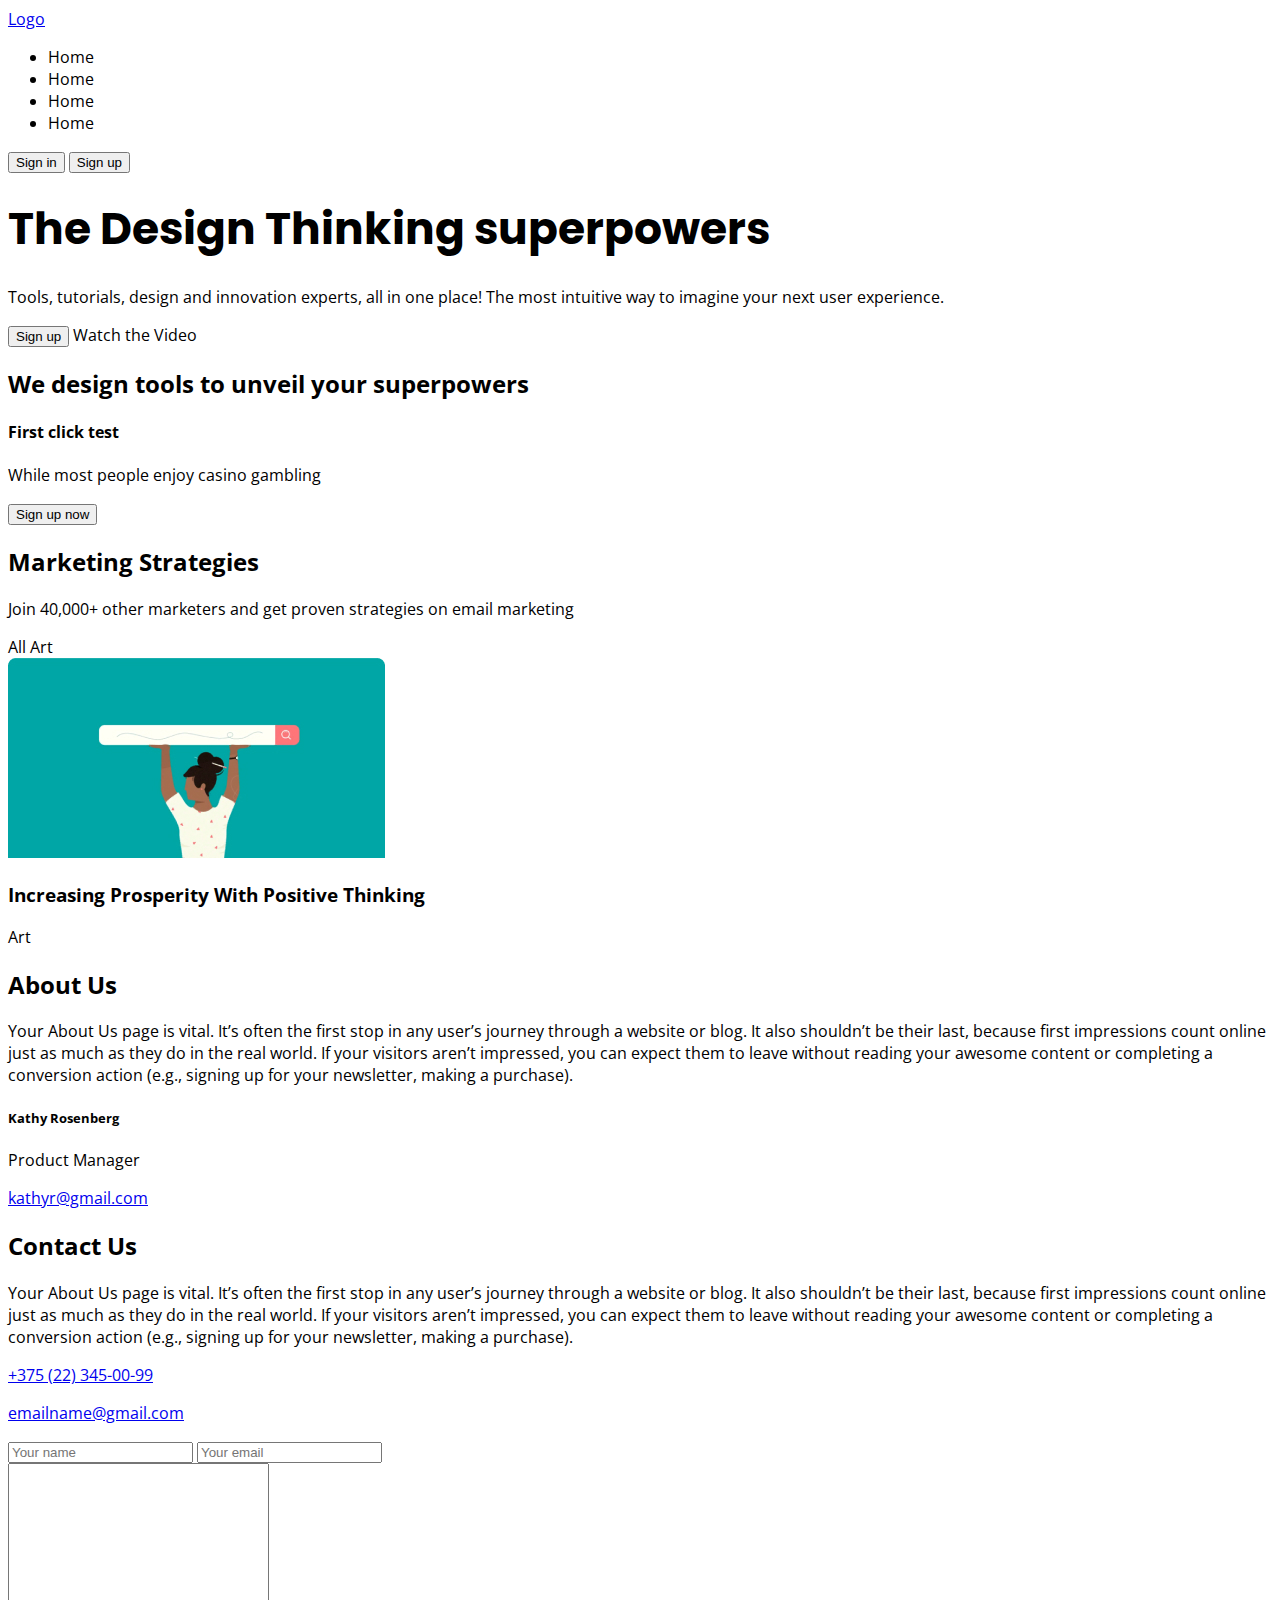
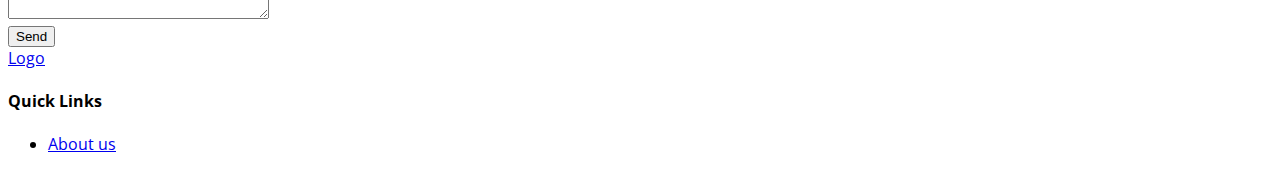
==== Friday live coding/index.html @ c36d3952 "Add fridayLiveCoding folder" ====
<!DOCTYPE html>
<html lang="en">
    <head>
        <meta charset="UTF-8">
        <meta http-equiv="X-UA-Compatible" content="IE=edge">
        <meta name="viewport" content="width=device-width, initial-scale=1.0">
        <title>Friday live coding</title>
        <link href="https://fonts.googleapis.com/css2?family=Open+Sans:wght@400;700&family=Poppins:wght@400;700&display=swap" rel="stylesheet">
        <link rel="stylesheet" href="style.css">
    </head>
    <body>
        <header class="header">
            <div class="wrapper">
                <a href="#" class="logo">Logo</a>
                <nav class="header_navigation">
                    <ul class="navigation">
                        <li>Home</li>
                        <li>Home</li>
                        <li>Home</li>
                        <li>Home</li>
                    </ul>
                </nav>
                <div class="header_buttons">
                    <button class="button button_bordered">Sign in</button>
                    <button class="button button_colored">Sign up</button>
                </div>
            </div>
        </header>
        <section class="promo">
            <div class="wrapper">
                <div class="promo_content">
                    <h1>The Design Thinking superpowers</h1>
                    <p>Tools, tutorials, design and innovation experts, all in
                        one place! The most intuitive way to imagine your next
                        user experience.</p>
                    <div class="promo_buttons">
                        <button class="button button_colored">Sign up</button>
                        <a href="#" class="link-button"></a>
                        <span class="ico ico_play">Watch the Video</span>
                    </div>
                </div>
            </div>
        </section>
        <section class="tools">
            <div class="wrapper">
                <h2>We design tools to unveil your superpowers</h2>
                <div class="layout-4-column">
                    <div class="tool">
                        <div class="tool_icon">
                            <span class="icon-square icon-square_lilium"></span>
                        </div>
                        <h4>First click test</h4>
                        <p>While most people enjoy
                            casino gambling</p>
                    </div>
                </div>
                <div class="tools-button">
                    <button class="button button_colored">Sign up now</button>
                </div>
            </div>
        </section>
        <section class="strategies">
            <div class="wrapper">
                <h2>Marketing Strategies</h2>
                <p class="strategies_description">Join 40,000+ other marketers
                    and
                    get proven strategies on email marketing </p>
                <div class="strategies_tags">
                    <span class="tag tag_selected">All</span>
                    <span class="tag tag_bordered">Art</span>
                </div>
                <div class="layout-3-column">
                    <div class="strategy block-shadowed">
                        <img src="./img/strategies/1.jpg" alt="strategy">
                        <h3>Increasing Prosperity With Positive Thinking</h3>
                        <div class="strategies_tags">
                            <span class="tag tag_colored">Art</span>
                        </div>
                    </div>
                </div>
            </div>
        </section>
        <section class="about-us">
            <div class="wrapper">
                <h2>About Us</h2>
                <p>Your About Us page is vital. It’s often the first stop in any
                    user’s journey through a website or blog. It also shouldn’t
                    be their last, because first impressions count online just
                    as much as they do in the real world. If your visitors
                    aren’t impressed, you can expect them to leave without
                    reading your awesome content or completing a conversion
                    action (e.g., signing up for your newsletter, making a
                    purchase).</p>
                <div class="layout-3-column">
                    <div class="employee block-shadowed">
                        <div class="employee_content">
                            <h5>Kathy Rosenberg</h5>
                            <p class="employee_title">Product Manager</p>
                            <a href="mailto:kathyr@gmail.com">kathyr@gmail.com</a>
                        </div>
                    </div>
                </div>
            </div>
        </section>
        <section class="contact-us">
            <div class="wrapper">
                <h2>Contact Us</h2>
                <div class="layout-2-column">
                    <div class="contact-us_content">
                         <p>Your About Us page is vital. It’s often the first stop in any user’s journey through a website or blog. It also shouldn’t be their last, because first impressions count online just as much as they do in the real world. If your visitors aren’t impressed, you can expect them to leave without reading your awesome content or completing a conversion action (e.g., signing up for your newsletter, making a purchase).</p>
                         <p>
                            <span class="ico ico_phone"></span> <a href="tel:+375 (211422) 345-00-99">+375 (22) 345-00-99</a>
                            </a>
                         </p>
                          <p>
                            <span class="ico ico_letter"></span> <a href="mailto:emailname@gmail.com">emailname@gmail.com</a>
                            </a>
                         </p>
                    </div>
                    <div class="contact-us_form">
                        <form action method="post" >
                         <div class="layout-2-column">
                            <input type="text" name="name" placeholder="Your name" >
                            <input type="email" name="email" placeholder="Your email" >
                         </div>   
                         <textarea name="question" id="" cols="30" rows="10"></textarea>
                         <div class="contact-us_button">
                            <button type="submit" class="button button_colored">Send</button>
                         </div>
                        </form>
                    </div>
                </div>               
            </div>
        </section>
        <footer class="footer">
            <div class="wrapper">
                <div class="layout-4-column">
                    <a href="#" class="logo">Logo</a>
                    <div class="footer-navigation">
                        <h4>Quick Links</h4>
                        <ul class="footer-navigation_links">
                            <li><a href="#">About us</a> </li>
                        </ul>

                    </div>
                </div>
            </div>
        </footer>
    </body>
</html>
---- Friday live coding/style.css ----
html {
    font-size: 10px;
}

body {
    font-size: 1.6rem;
    font-family: 'Open Sans', Verdana, sans-serif;
}

h1 {
 font-family: 'Poppins', Verdana, sans-serif;
 font-style: normal;
 font-weight: 700;
 font-size: 44px;
 line-height: 54px
}
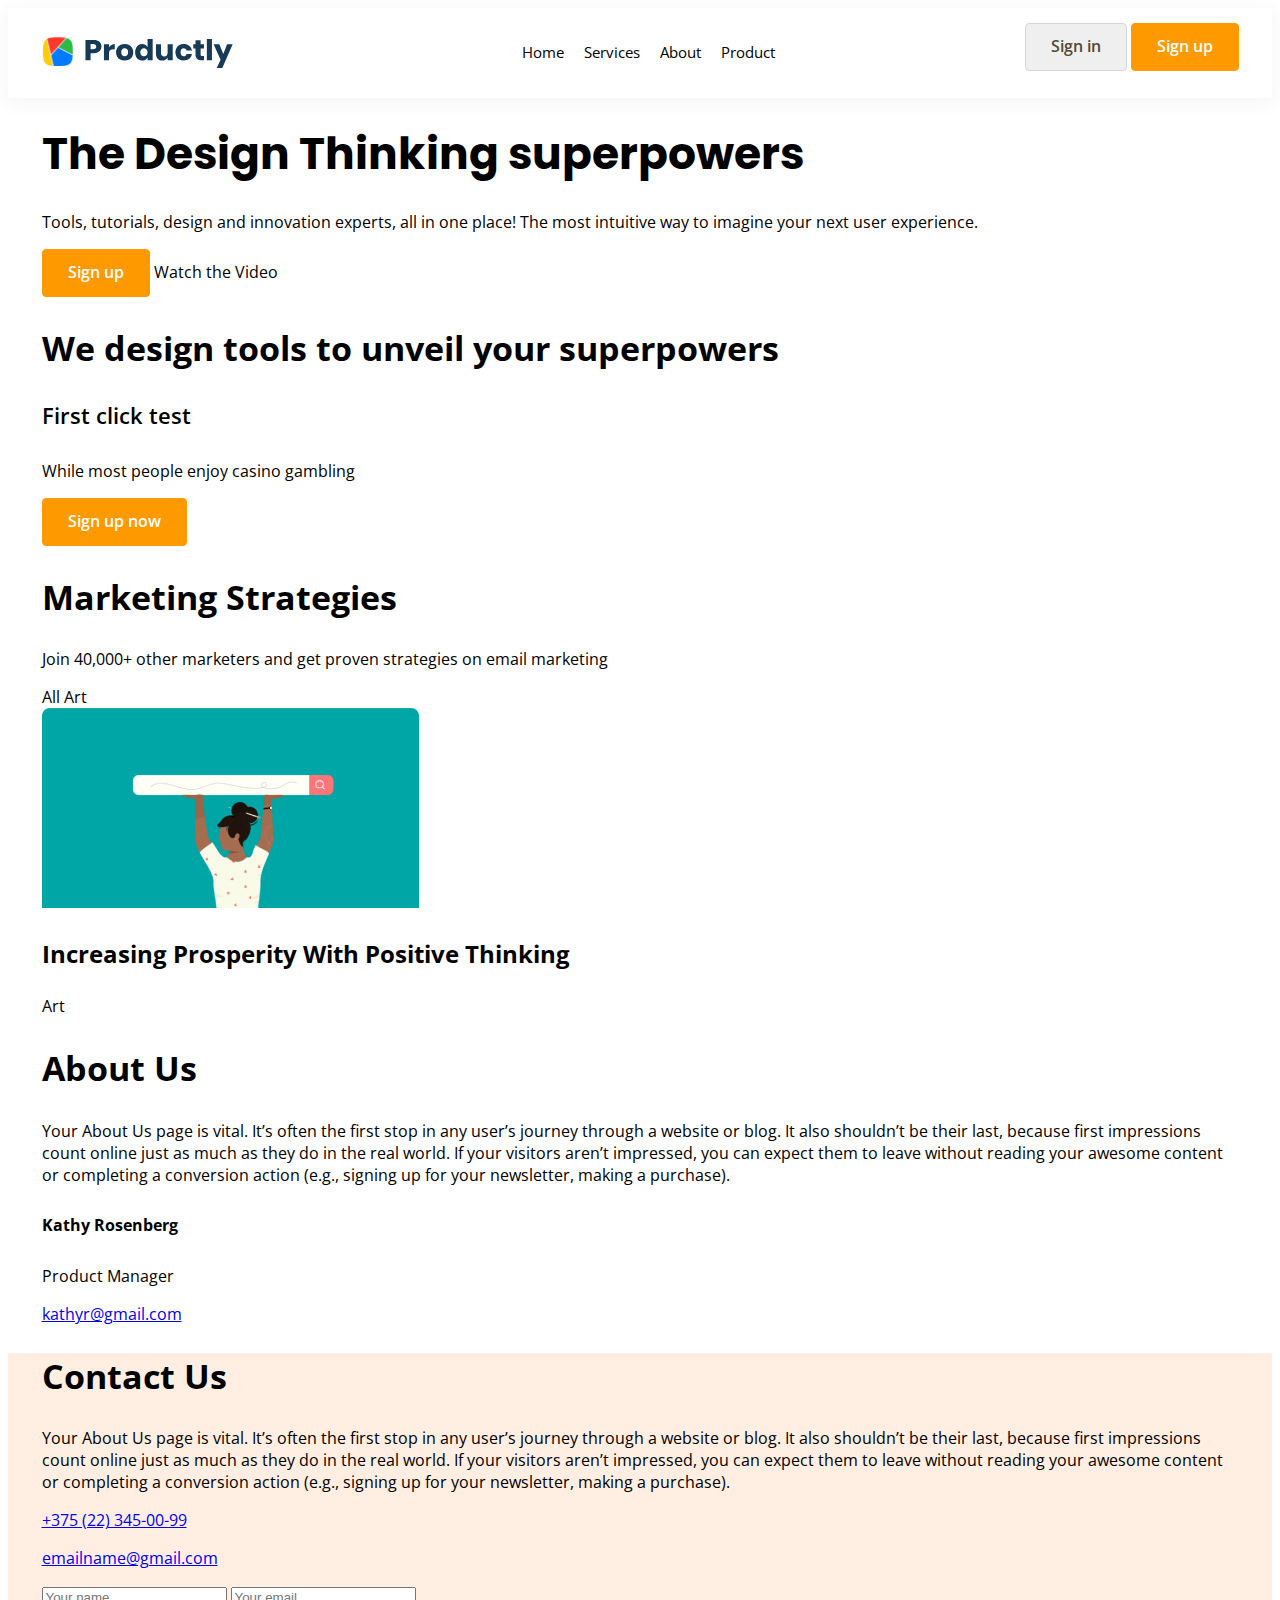
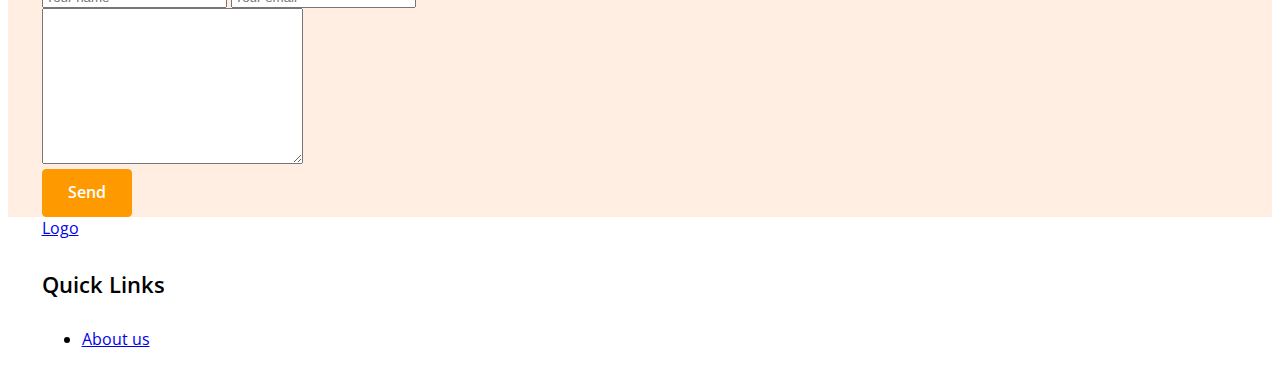
==== commit 8e68a04a: "Add files via upload" ====
--- a/Friday live coding/index.html
+++ b/Friday live coding/index.html
@@ -10,14 +10,14 @@
     </head>
     <body>
         <header class="header">
-            <div class="wrapper">
-                <a href="#" class="logo">Logo</a>
+            <div class="wrapper header_wrapper">
+                <img src="./img/logo.svg" alt="Logo">
                 <nav class="header_navigation">
                     <ul class="navigation">
-                        <li>Home</li>
-                        <li>Home</li>
-                        <li>Home</li>
-                        <li>Home</li>
+                        <li class="navigation_link">Home</li>
+                        <li class="navigation_link">Services</li>
+                        <li class="navigation_link">About</li>
+                        <li class="navigation_link">Product</li>
                     </ul>
                 </nav>
                 <div class="header_buttons">
--- a/Friday live coding/style.css
+++ b/Friday live coding/style.css
@@ -8,9 +8,105 @@
 }
 
 h1 {
- font-family: 'Poppins', Verdana, sans-serif;
- font-style: normal;
- font-weight: 700;
- font-size: 44px;
- line-height: 54px
-}+    font-family: 'Poppins', Verdana, sans-serif;
+    font-style: normal;
+    font-weight: 700;
+    font-size: 44px;
+    line-height: 54px
+}
+
+h2 {
+    font-style: normal;
+    font-weight: 700;
+    font-size: 34px;
+    line-height: 46px;
+}
+
+h3 {
+    font-style: normal;
+    font-weight: 700;
+    font-size: 24px;
+    line-height: 34px;
+}
+
+h4 {
+    font-style: normal;
+    font-weight: 600;
+    font-size: 22px;
+    line-height: 30px;
+}
+
+h5 {
+    font-style: normal;
+    font-weight: 700;
+    font-size: 16px;
+    line-height: 26px;
+}
+
+.wrapper {
+    max-width: 1197px;
+    margin: auto;
+}
+
+.contact-us {
+    background-color: #FFEEE1;
+    ;
+}
+
+.header {
+    background: #ffffff;
+    box-shadow: 0px 4px 20px rgba(0, 0, 0, 0.05);
+    padding: 15px 0 17px 0;
+}
+
+.header_wrapper {
+    display: flex;
+    justify-content: space-between;
+}
+
+.navigation {
+    display: flex;
+    font-size: 1.5rem;
+    line-height: 2.8rem;
+}
+
+.navigation_link {
+    list-style: none;
+    padding: 0 10px;
+    cursor: pointer;
+}
+
+.button {
+    font-family: 'Open sans', Verdana, sans-serif;
+    padding: 11px 25px 13px;
+    font-style: normal;
+    font-weight: 600;
+    font-size: 1.6rem;
+    line-height: 2.2rem;
+    border-radius: 4px;
+    cursor: pointer;
+    transition: all .3s;
+}
+
+.button_bordered {
+    color: #ffffff;
+    border: 1px solid #d7d7d7;
+    color: #544837;
+}
+
+.button_colored {
+    background: #ff9900;
+    color: #ffffff;
+    border: 1px solid #ff9900;
+
+}
+
+.button_colored:hover {
+    background: #ff7579;
+    border: #ff7579;
+}
+
+.button_bordered:hover {
+    background: #BCD0E5;
+    border: #BCD0E5;
+}
